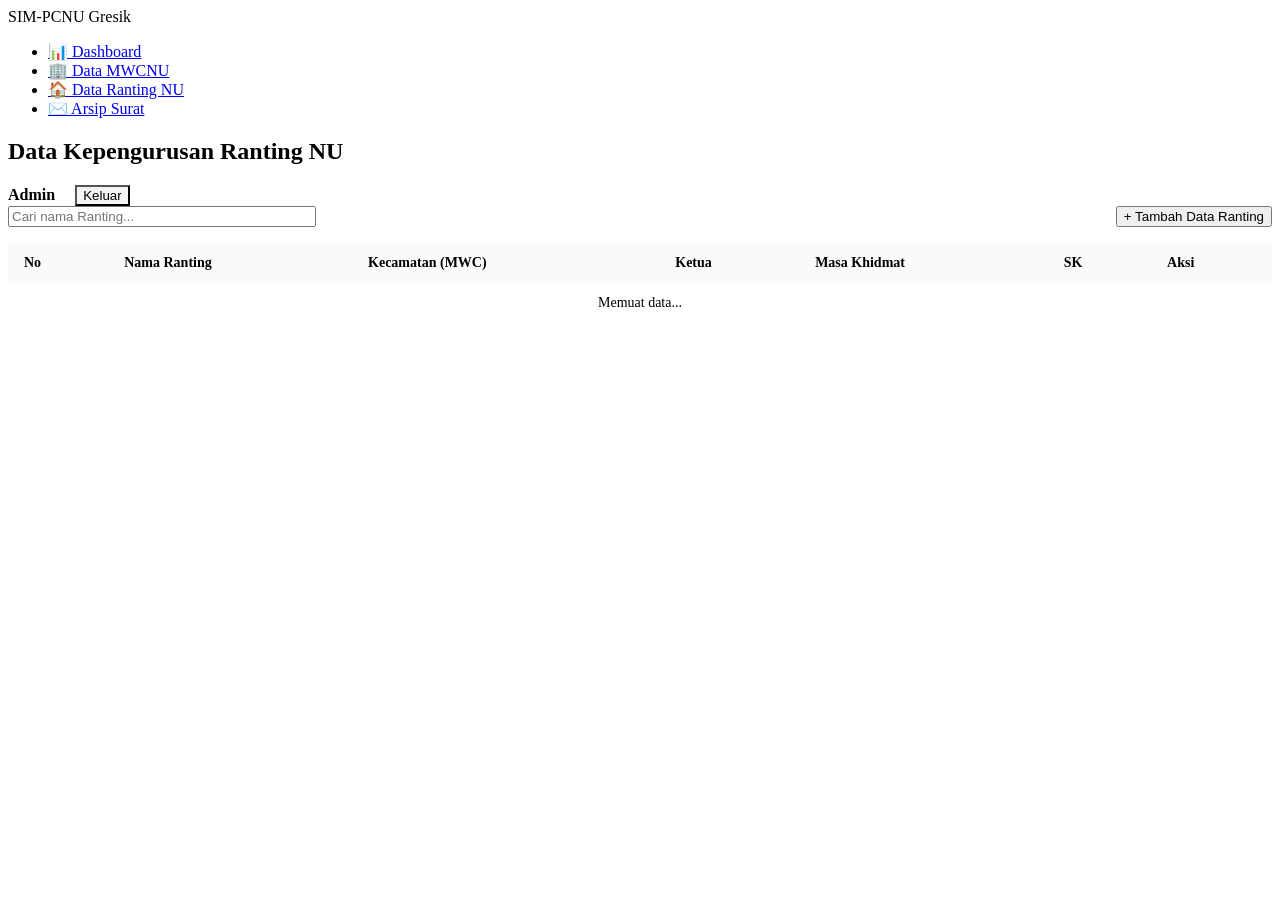
==== ranting.html @ 5a3c33e5 "Add ranting.html for Ranting NU data management" ====
<!DOCTYPE html>
<html lang="id">
<head>
    <meta charset="UTF-8">
    <meta name="viewport" content="width=device-width, initial-scale=1.0">
    <title>Data Ranting NU - SIM PCNU Gresik</title>
    <link rel="stylesheet" href="css/style.css">
    <style>
        .table-responsive { width: 100%; overflow-x: auto; }
        .table { width: 100%; border-collapse: collapse; text-align: left; font-size: 14px; }
        .table th, .table td { padding: 12px 16px; border-bottom: 1px solid var(--border); }
        .table th { background-color: #F9FAFB; font-weight: 600; color: var(--text-muted); }
        .table tr:hover { background-color: #F3F4F6; }
        .modal-overlay { position: fixed; top: 0; left: 0; width: 100%; height: 100%; background: rgba(0,0,0,0.5); display: flex; justify-content: center; align-items: center; opacity: 0; visibility: hidden; transition: 0.3s; z-index: 1000; }
        .modal-overlay.active { opacity: 1; visibility: visible; }
        .modal-content { background: white; width: 500px; border-radius: var(--radius); padding: 24px; max-height: 90vh; overflow-y: auto; }
        .modal-header { display: flex; justify-content: space-between; align-items: center; margin-bottom: 24px; font-weight: 600; font-size: 18px;}
        .close-btn { cursor: pointer; color: var(--danger); font-weight: bold; border: none; background: none; font-size: 18px;}
        .badge { padding: 4px 8px; border-radius: 4px; font-size: 12px; font-weight: 600; }
        .badge-success { background: #D1FAE5; color: #065F46; }
        .badge-mwc { background: #DBEAFE; color: #1E40AF; }
        .empty-state { text-align: center; padding: 40px; color: var(--text-muted); }
    </style>
</head>
<body>

    <div class="app-container">
        <!-- SIDEBAR -->
        <aside class="sidebar">
            <div class="sidebar-header">SIM-PCNU Gresik</div>
            <ul class="nav-menu">
                <li><a href="index.html">📊 Dashboard</a></li>
                <li><a href="mwcnu.html">🏢 Data MWCNU</a></li>
                <li><a href="ranting.html" class="active">🏠 Data Ranting NU</a></li>
                <li><a href="surat.html">✉️ Arsip Surat</a></li>
            </ul>
        </aside>

        <!-- MAIN CONTENT -->
        <main class="main-content">
            <header class="topbar">
                <div class="page-title"><h2>Data Kepengurusan Ranting NU</h2></div>
                <div class="user-profile">
                    <span id="user_name" style="font-weight: 600; margin-right:16px;">Admin</span>
                    <button onclick="logout()" class="btn" style="background: #F3F4F6; color: var(--danger);">Keluar</button>
                </div>
            </header>

            <section class="content-area">
                <div class="card">
                    <div style="display: flex; justify-content: space-between; align-items: center; margin-bottom: 16px;">
                        <input type="text" id="searchInput" class="form-control" placeholder="Cari nama Ranting..." style="width: 300px;" onkeyup="filterTable()">
                        <button class="btn btn-primary" onclick="openModal()">+ Tambah Data Ranting</button>
                    </div>

                    <div class="table-responsive">
                        <table class="table" id="dataTable">
                            <thead>
                                <tr>
                                    <th>No</th>
                                    <th>Nama Ranting</th>
                                    <th>Kecamatan (MWC)</th>
                                    <th>Ketua</th>
                                    <th>Masa Khidmat</th>
                                    <th>SK</th>
                                    <th>Aksi</th>
                                </tr>
                            </thead>
                            <tbody id="tableBody">
                                <tr><td colspan="7" style="text-align:center;"><div class="spinner" style="border-color:var(--primary); border-top-color:transparent;"></div> Memuat data...</td></tr>
                            </tbody>
                        </table>
                    </div>
                </div>
            </section>
        </main>
    </div>

    <!-- MODAL FORM -->
    <div class="modal-overlay" id="formModal">
        <div class="modal-content">
            <div class="modal-header">
                <span id="modalTitle">Tambah Data Ranting NU</span>
                <button class="close-btn" onclick="closeModal()">X</button>
            </div>
            <form id="dataForm">
                <div class="form-group">
                    <label class="form-label">Pilih MWCNU Induk</label>
                    <select id="id_mwc" class="form-control" required>
                        <option value="">-- Sedang memuat data MWC... --</option>
                    </select>
                </div>
                <div class="form-group">
                    <label class="form-label">Nama Ranting NU (Desa/Kel)</label>
                    <input type="text" id="nama_ranting" class="form-control" placeholder="Contoh: Ranting Suci" required>
                </div>
                <div class="form-group">
                    <label class="form-label">Rais Syuriyah</label>
                    <input type="text" id="rais" class="form-control" required>
                </div>
                <div class="form-group">
                    <label class="form-label">Katib</label>
                    <input type="text" id="katib" class="form-control" required>
                </div>
                <div class="form-group">
                    <label class="form-label">Ketua Tanfidziyah</label>
                    <input type="text" id="ketua" class="form-control" required>
                </div>
                <div class="form-group">
                    <label class="form-label">Sekretaris</label>
                    <input type="text" id="sekretaris" class="form-control" required>
                </div>
                <div style="display: flex; gap: 16px;">
                    <div class="form-group" style="flex: 1;">
                        <label class="form-label">Masa Khidmat Mulai</label>
                        <input type="date" id="masa_mulai" class="form-control" required>
                    </div>
                    <div class="form-group" style="flex: 1;">
                        <label class="form-label">Masa Khidmat Akhir</label>
                        <input type="date" id="masa_akhir" class="form-control" required>
                    </div>
                </div>
                <div class="form-group">
                    <label class="form-label">Upload Scan SK (PDF, Maks 3MB)</label>
                    <input type="file" id="sk_file" class="form-control" accept="application/pdf">
                </div>
                
                <div style="text-align: right; margin-top: 24px;">
                    <button type="button" class="btn" style="background: #E5E7EB;" onclick="closeModal()">Batal</button>
                    <button type="submit" id="btnSubmit" class="btn btn-primary">Simpan Data</button>
                </div>
            </form>
        </div>
    </div>

    <script src="js/api.js"></script>
    <script>
        checkAuth();

        const role = sessionStorage.getItem('sim_role');
        let rantingData = [];
        let mwcMap = {}; // Untuk mapping ID MWC ke Nama MWC

        function getBase64(file) {
            return new Promise((resolve, reject) => {
                const reader = new FileReader();
                reader.readAsDataURL(file);
                reader.onload = () => resolve(reader.result);
                reader.onerror = error => reject(error);
            });
        }

        async function initPage() {
            // 1. Ambil data MWC dulu untuk dropdown dan mapping
            const resMWC = await fetchAPI('get_mwcnu');
            const selectMwc = document.getElementById('id_mwc');
            selectMwc.innerHTML = '<option value="">-- Pilih MWCNU --</option>';

            if (resMWC && resMWC.success) {
                resMWC.data.forEach(mwc => {
                    mwcMap[mwc.id_mwc] = mwc.nama_mwc;
                    selectMwc.innerHTML += `<option value="${mwc.id_mwc}">${mwc.nama_mwc}</option>`;
                });
            }

            // 2. Ambil data Ranting
            loadData();
        }

        async function loadData() {
            const tbody = document.getElementById('tableBody');
            const res = await fetchAPI('get_ranting');
            
            if (res && res.success) {
                rantingData = res.data;
                renderTable(rantingData);
            } else {
                tbody.innerHTML = `<tr><td colspan="7" class="empty-state">Gagal memuat data.</td></tr>`;
            }
        }

        function renderTable(data) {
            const tbody = document.getElementById('tableBody');
            tbody.innerHTML = '';

            if (data.length === 0) {
                tbody.innerHTML = `<tr><td colspan="7" class="empty-state">Belum ada data Ranting.</td></tr>`;
                return;
            }

            data.forEach((item, index) => {
                let btnHapus = role === 'SUPERADMIN' ? `<button class="btn" style="background:var(--danger); color:white; padding:4px 8px; font-size:12px;" onclick="hapusData(${item._row})">Hapus</button>` : '';
                let linkSK = item.sk_file_url ? `<a href="${item.sk_file_url}" target="_blank" class="badge badge-success">Lihat SK</a>` : '-';
                let masa = `${new Date(item.masa_khidmat_mulai).getFullYear()} - ${new Date(item.masa_khidmat_akhir).getFullYear()}`;
                let namaMwc = mwcMap[item.id_mwc] || "Tidak Diketahui";

                let tr = `
                    <tr>
                        <td>${index + 1}</td>
                        <td style="font-weight: 600;">${item.nama_ranting}</td>
                        <td><span class="badge badge-mwc">${namaMwc}</span></td>
                        <td>${item.ketua}</td>
                        <td>${masa}</td>
                        <td>${linkSK}</td>
                        <td>${btnHapus}</td>
                    </tr>
                `;
                tbody.innerHTML += tr;
            });
        }

        function filterTable() {
            const query = document.getElementById('searchInput').value.toLowerCase();
            const filtered = rantingData.filter(item => item.nama_ranting.toLowerCase().includes(query));
            renderTable(filtered);
        }

        function openModal() { document.getElementById('dataForm').reset(); document.getElementById('formModal').classList.add('active'); }
        function closeModal() { document.getElementById('formModal').classList.remove('active'); }

        document.getElementById('dataForm').addEventListener('submit', async function(e) {
            e.preventDefault();
            const btn = document.getElementById('btnSubmit');
            btn.disabled = true; btn.innerHTML = '<div class="spinner"></div> Menyimpan...';

            let payload = {
                id_mwc: document.getElementById('id_mwc').value,
                nama_ranting: document.getElementById('nama_ranting').value,
                rais: document.getElementById('rais').value,
                katib: document.getElementById('katib').value,
                ketua: document.getElementById('ketua').value,
                sekretaris: document.getElementById('sekretaris').value,
                masa_khidmat_mulai: document.getElementById('masa_mulai').value,
                masa_khidmat_akhir: document.getElementById('masa_akhir').value
            };

            const fileInput = document.getElementById('sk_file');
            if (fileInput.files.length > 0) {
                const file = fileInput.files[0];
                if (file.size > 3 * 1024 * 1024) { 
                    showToast("Ukuran file maksimal 3MB", true); btn.disabled = false; btn.innerHTML = 'Simpan Data'; return;
                }
                payload.sk_file_name = file.name;
                payload.sk_mime_type = file.type;
                payload.sk_file_base64 = await getBase64(file);
            }

            const res = await fetchAPI('create_ranting', payload);
            
            if (res && res.success) {
                showToast("Data Ranting berhasil disimpan!"); closeModal(); loadData();
            } else {
                showToast(res.message, true);
            }
            btn.disabled = false; btn.innerHTML = 'Simpan Data';
        });

        async function hapusData(rowIdx) {
            if(!confirm("Anda yakin ingin menghapus data ini secara permanen?")) return;
            showToast("Menghapus data...");
            const res = await fetchAPI('delete_ranting', { _row: rowIdx });
            if (res && res.success) { showToast("Data terhapus."); loadData(); } else { showToast(res.message, true); }
        }

        window.addEventListener('DOMContentLoaded', initPage);
    </script>
</body>
</html>
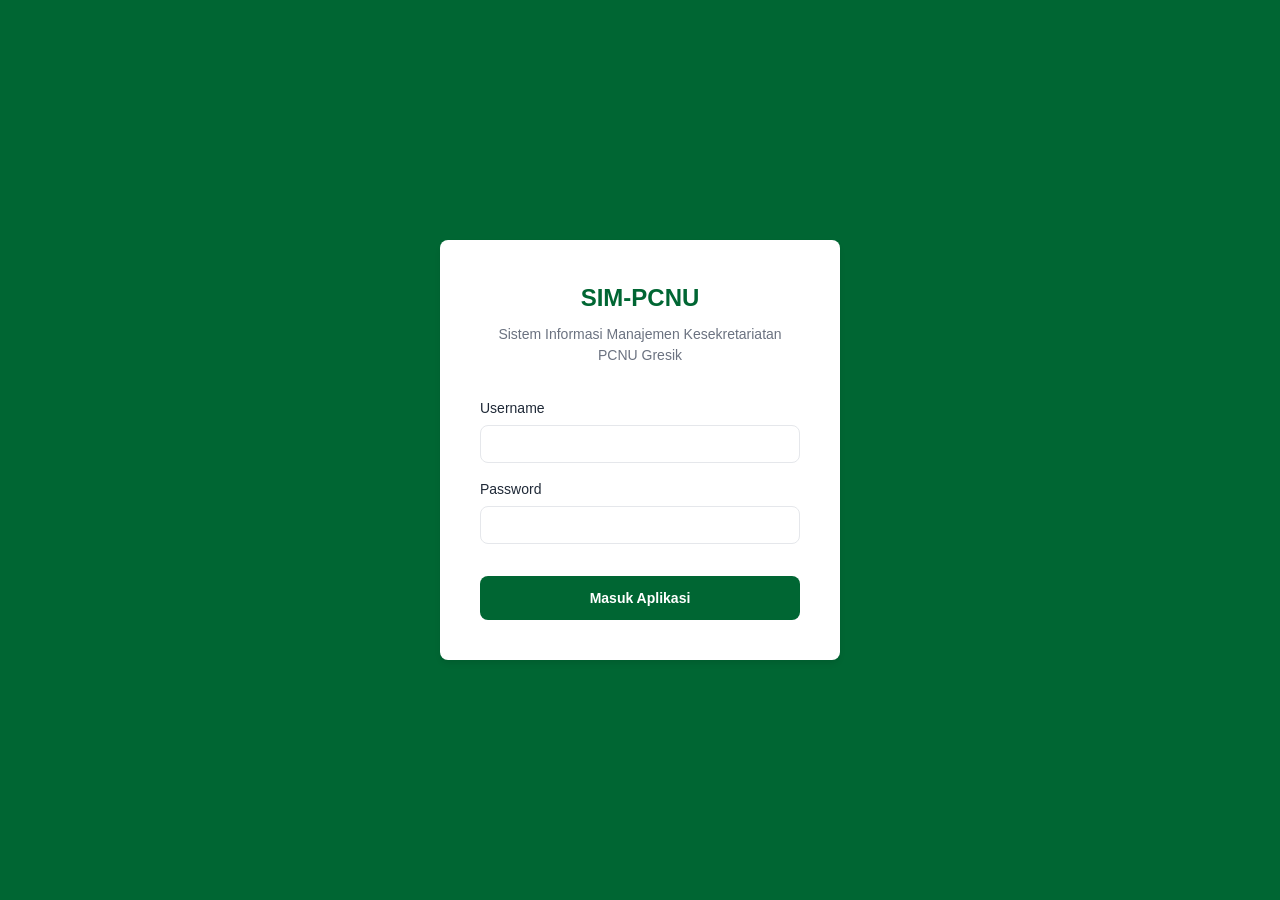
==== commit af23c8ed: "Add status column and update related logic" ====
--- a/ranting.html
+++ b/ranting.html
@@ -18,6 +18,7 @@
         .close-btn { cursor: pointer; color: var(--danger); font-weight: bold; border: none; background: none; font-size: 18px;}
         .badge { padding: 4px 8px; border-radius: 4px; font-size: 12px; font-weight: 600; }
         .badge-success { background: #D1FAE5; color: #065F46; }
+        .badge-danger { background: #FEE2E2; color: #991B1B; }
         .badge-mwc { background: #DBEAFE; color: #1E40AF; }
         .empty-state { text-align: center; padding: 40px; color: var(--text-muted); }
     </style>
@@ -62,6 +63,7 @@
                                     <th>Kecamatan (MWC)</th>
                                     <th>Ketua</th>
                                     <th>Masa Khidmat</th>
+                                    <th>Status</th>
                                     <th>SK</th>
                                     <th>Aksi</th>
                                 </tr>
@@ -184,15 +186,27 @@
             tbody.innerHTML = '';
 
             if (data.length === 0) {
-                tbody.innerHTML = `<tr><td colspan="7" class="empty-state">Belum ada data Ranting.</td></tr>`;
+                tbody.innerHTML = `<tr><td colspan="8" class="empty-state">Belum ada data Ranting.</td></tr>`;
                 return;
             }
+
+            // Dapatkan waktu hari ini jam 00:00
+            let hariIni = new Date();
+            hariIni.setHours(0, 0, 0, 0);
 
             data.forEach((item, index) => {
                 let btnHapus = role === 'SUPERADMIN' ? `<button class="btn" style="background:var(--danger); color:white; padding:4px 8px; font-size:12px;" onclick="hapusData(${item._row})">Hapus</button>` : '';
-                let linkSK = item.sk_file_url ? `<a href="${item.sk_file_url}" target="_blank" class="badge badge-success">Lihat SK</a>` : '-';
-                let masa = `${new Date(item.masa_khidmat_mulai).getFullYear()} - ${new Date(item.masa_khidmat_akhir).getFullYear()}`;
+                let linkSK = item.sk_file_url ? `<a href="${item.sk_file_url}" target="_blank" class="badge" style="background:#E5E7EB; color:#374151;">Lihat File</a>` : '-';
+                
+                let tglMulai = new Date(item.masa_khidmat_mulai);
+                let tglAkhir = new Date(item.masa_khidmat_akhir);
+                let masa = `${tglMulai.getFullYear()} - ${tglAkhir.getFullYear()}`;
                 let namaMwc = mwcMap[item.id_mwc] || "Tidak Diketahui";
+
+                // Kalkulasi Status Aktif / Mati
+                let statusBadge = (tglAkhir >= hariIni) 
+                    ? `<span class="badge badge-success">AKTIF</span>` 
+                    : `<span class="badge badge-danger">MATI</span>`;
 
                 let tr = `
                     <tr>
@@ -201,6 +215,7 @@
                         <td><span class="badge badge-mwc">${namaMwc}</span></td>
                         <td>${item.ketua}</td>
                         <td>${masa}</td>
+                        <td>${statusBadge}</td>
                         <td>${linkSK}</td>
                         <td>${btnHapus}</td>
                     </tr>
--- a/css/style.css
+++ b/css/style.css
@@ -0,0 +1,93 @@
+/* ========================================================
+   DESIGN SYSTEM - SIM-PCNU GRESIK
+======================================================== */
+@import url('https://fonts.googleapis.com/css2?family=Inter:wght@400;500;600;700&display=swap');
+
+:root {
+  /* Colors */
+  --primary: #006633;
+  --primary-hover: #004d26;
+  --secondary: #F39C12;
+  --bg-body: #F4F7F6;
+  --bg-surface: #FFFFFF;
+  --text-main: #1F2937;
+  --text-muted: #6B7280;
+  --danger: #EF4444;
+  --success: #10B981;
+  --border: #E5E7EB;
+  
+  /* Spacing & Radius */
+  --radius: 8px;
+  --shadow: 0 4px 6px -1px rgba(0, 0, 0, 0.1);
+  --shadow-lg: 0 10px 15px -3px rgba(0, 0, 0, 0.1);
+}
+
+* { box-sizing: border-box; margin: 0; padding: 0; }
+
+body {
+  font-family: 'Inter', sans-serif;
+  background-color: var(--bg-body);
+  color: var(--text-main);
+  line-height: 1.5;
+}
+
+/* LAYOUTING */
+.app-container { display: flex; min-height: 100vh; }
+.sidebar {
+  width: 260px; background-color: var(--primary); color: white;
+  display: flex; flex-direction: column; transition: 0.3s;
+}
+.sidebar-header { padding: 24px; font-size: 20px; font-weight: 700; border-bottom: 1px solid rgba(255,255,255,0.1); }
+.nav-menu { list-style: none; padding: 16px 0; flex-grow: 1; }
+.nav-menu li a {
+  display: flex; align-items: center; padding: 12px 24px; color: rgba(255,255,255,0.8);
+  text-decoration: none; font-weight: 500; transition: 0.2s;
+}
+.nav-menu li a:hover, .nav-menu li a.active { background-color: var(--primary-hover); color: white; }
+
+.main-content { flex-grow: 1; display: flex; flex-direction: column; overflow-x: hidden; }
+.topbar {
+  height: 70px; background: var(--bg-surface); border-bottom: 1px solid var(--border);
+  display: flex; justify-content: space-between; align-items: center; padding: 0 32px;
+}
+.content-area { padding: 32px; flex-grow: 1; overflow-y: auto; }
+
+/* COMPONENTS */
+.card { background: var(--bg-surface); border-radius: var(--radius); padding: 24px; box-shadow: var(--shadow); }
+.card-title { font-size: 16px; color: var(--text-muted); font-weight: 500; margin-bottom: 8px;}
+.card-value { font-size: 32px; font-weight: 700; color: var(--primary); }
+
+.grid-4 { display: grid; grid-template-columns: repeat(4, 1fr); gap: 24px; margin-bottom: 24px; }
+
+/* BUTTONS & INPUTS */
+.btn {
+  padding: 10px 16px; border: none; border-radius: var(--radius); cursor: pointer;
+  font-weight: 600; font-size: 14px; transition: 0.2s;
+}
+.btn-primary { background: var(--primary); color: white; }
+.btn-primary:hover { background: var(--primary-hover); }
+.btn:disabled { opacity: 0.6; cursor: not-allowed; }
+
+.form-group { margin-bottom: 16px; }
+.form-label { display: block; margin-bottom: 6px; font-size: 14px; font-weight: 500; color: var(--text-main); }
+.form-control {
+  width: 100%; padding: 10px 12px; border: 1px solid var(--border); border-radius: var(--radius);
+  font-family: inherit; font-size: 14px; transition: 0.2s;
+}
+.form-control:focus { outline: none; border-color: var(--primary); box-shadow: 0 0 0 3px rgba(0,102,51,0.1); }
+
+/* TOAST NOTIFICATION */
+#toast {
+  position: fixed; top: 24px; right: 24px; background: white; border-left: 4px solid var(--primary);
+  padding: 16px 24px; border-radius: var(--radius); box-shadow: var(--shadow-lg);
+  transform: translateX(150%); transition: transform 0.3s ease; z-index: 9999;
+}
+#toast.show { transform: translateX(0); }
+#toast.error { border-left-color: var(--danger); }
+
+/* SPINNER */
+.spinner {
+  border: 3px solid rgba(255,255,255,0.3); border-radius: 50%; border-top: 3px solid white;
+  width: 16px; height: 16px; animation: spin 1s linear infinite; display: inline-block; vertical-align: middle;
+}
+@keyframes spin { 0% { transform: rotate(0deg); } 100% { transform: rotate(360deg); } }
